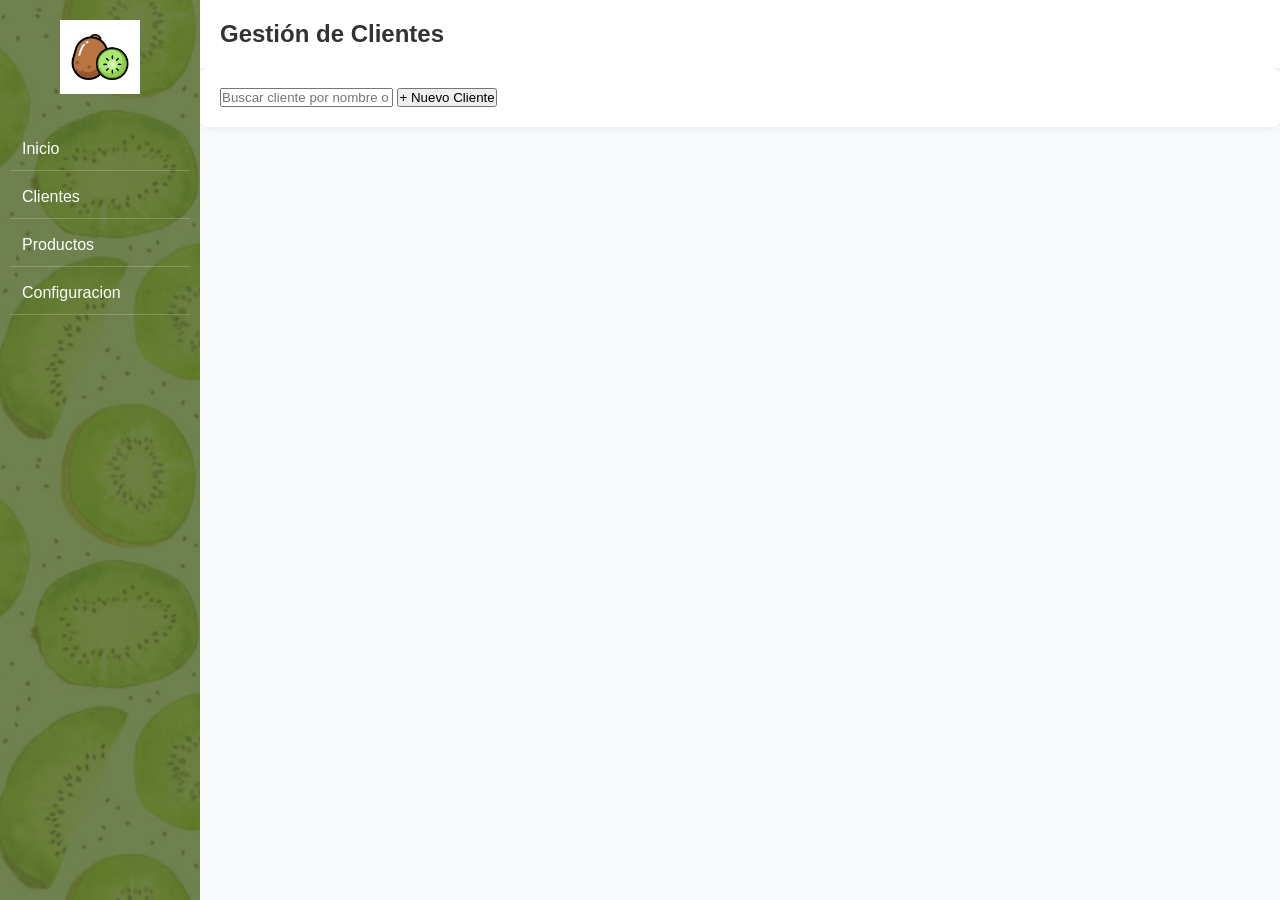
==== clientes.html @ d9c5c154 "first commit" ====
<!DOCTYPE html>
<html lang="es">
<head>
    <meta charset="UTF-8">
    <meta name="viewport" content="width=device-width, initial-scale=1.0">
    <title>Clientes - CepKit</title>
    <link rel="stylesheet" href="css/inicio.css">
    <link rel="stylesheet" href="css/clientes.css">
</head>
<body>
    
    <!-- Menú lateral navegable-->
     <nav class="menu">
        <div class="logo">
            <img src="imagen/kiwilogo.jpg" alt="logo de CepKit">
        </div>
        <ul>
            <li><a href="index.html">Inicio</a></li>
            <li><a href="clientes.html" class="active">Clientes</a></li>
            <li><a href="productos.html">Productos</a></li>
            <li><a href="configuracion.html">Configuracion</a></li>
        </ul>
     </nav>

     <!-- Contenedor principal de la derecha-->
      <div class="main-wrapper">

        <!-- Banner superior -->
         <header class="banner">
            <h1>Gestión de Clientes</h1>
         </header>

         <!--Contenido principal-->
         <main class="content">

            <!-- Acciones y flitro-->
             <section class="actions-bar card">
                <input type="text" placeholder="Buscar cliente por nombre o telefono..." class="search-input">
                <!-- Botón que abre la ventana emergente-->
                 <button class="btn btn-primary" onclick="openModa1()">+ Nuevo Cliente</button>

                </input>
             </section>
         </main>
</body>
</html>
---- css/inicio.css ----
*{
    margin: 0;
    padding: 0;
    box-sizing: border-box;
}

body {
    font-family: Arial, sans-serif;
    display: flex;
    background-color: #f8f9fa;
    min-height: 100vh;
}

/* --- Menú lateral --- */
.menu {
    background-image: linear-gradient(rgba(85, 107, 47, 0.85), rgba(85, 107, 47, 0.85)),
    url("../imagen/kiwifondo.jpg");
    background-size: cover;
    background-position: center;
    width: 200px;
    min-width: 200px;
    height: 100vh;
    position: sticky;
    top: 0;
    padding: 20px 10px;
}

.logo {
    text-align: center;
    margin-bottom: 30px;

}

.logo img {
    width: 80px;
    height: auto;
}

.menu ul {
    list-style: none;
}

.menu ul li {
    margin-bottom: 5px;
    border-bottom: 0.5px solid rgba(255, 255, 255, 0.2);
}

.menu ul li a {
    display: block;
    color: white;
    text-decoration: none;
    padding: 12px;
    border-radius: 5px;
    transition: background-color 0.3s ease;
}

.menu ul li a:hover {
    background-color: rbga(34, 139, 34, 0.5);

}

/*--- Estructura contenio Principal ---*/
.main-wrapper {
    flex: 1;
    display: flex;
    flex-direction: column;
    min-height: 100vh;
}

/*--- Header / Banner --- */
.banner {
    background-color: #ffffff;
    padding: 20px ;
    box-shadow: 0px 2px 4px rgba(0, 0, 0, 0.08);
    display: flex;
    align-items: center;
}

.banner h1 {
    font-size: 1.5rem;
    color: #333;
}

.card {
    background-color: #ffffff;
    padding: 20px;
    border-radius: 8px;
    box-shadow: 0 2px 5px rgba(0, 0, 0, 0.05);
    margin-bottom: 20px;
}

.card h2,h3 {
    margin-bottom: 10px;
    color: #556B2F;

}

.card p {
    color: #666;
    line-height: 1.5;
}

.grid-cards {
    display: grid;
    grid-template-columns: repeat(auto-fit, minmax(220px, 1fr));
    gap: 20px;
}

/*---Footer---*/
footer {
    background-color: #ffffff;
    text-align: center;
    padding: 15px;
    font-size: 0.85rem;
    color: #777;
    border-top: 1px solid #e0e0e0;
    bottom: 0;
    position:fixed;
    float: left;
    width: 90%;
}

.formulario p {
    color: #556B2F;
    text-align: center;
}

.formulario form {
    display: flex;
    flex-direction: column;
    gap: 2px;
}

.formulario form label {
    width: 100%;
    font-weight: 200;
}

.formulario form input, select {
    width: 100%;
    padding: 8px;
    border: 1px solid #ccc;
    border-radius: 5px;
}

.formulario form p {
    text-align: left;
}

.formulario form a {
    color: #A52A2A;
    text-decoration: none;
    font-weight: bold;
}

.formulario form a:hover {
    text-decoration: underline;
}

.botones{
    display: flex;
    margin-top: 20px;
}

.botones input[type="submit"]{
    background-color: #A52A2A;
    color: white;
    border: none;
}

.botones input[type="submit"]:hover {
    background-color: #8B2424;
}

.botones input[type="reset"]{
    background-color: white;
    color: #A52A2A;
    border: 1px solid #A52A2A;
}

.botones input[type="reset"]:hover {
    background-color: #f5f5f5;

}

.panel-izquierda {
    background-image: url("../imagen/kiwifondo.jpg");
    background-size: cover;
    background-position: center;
}
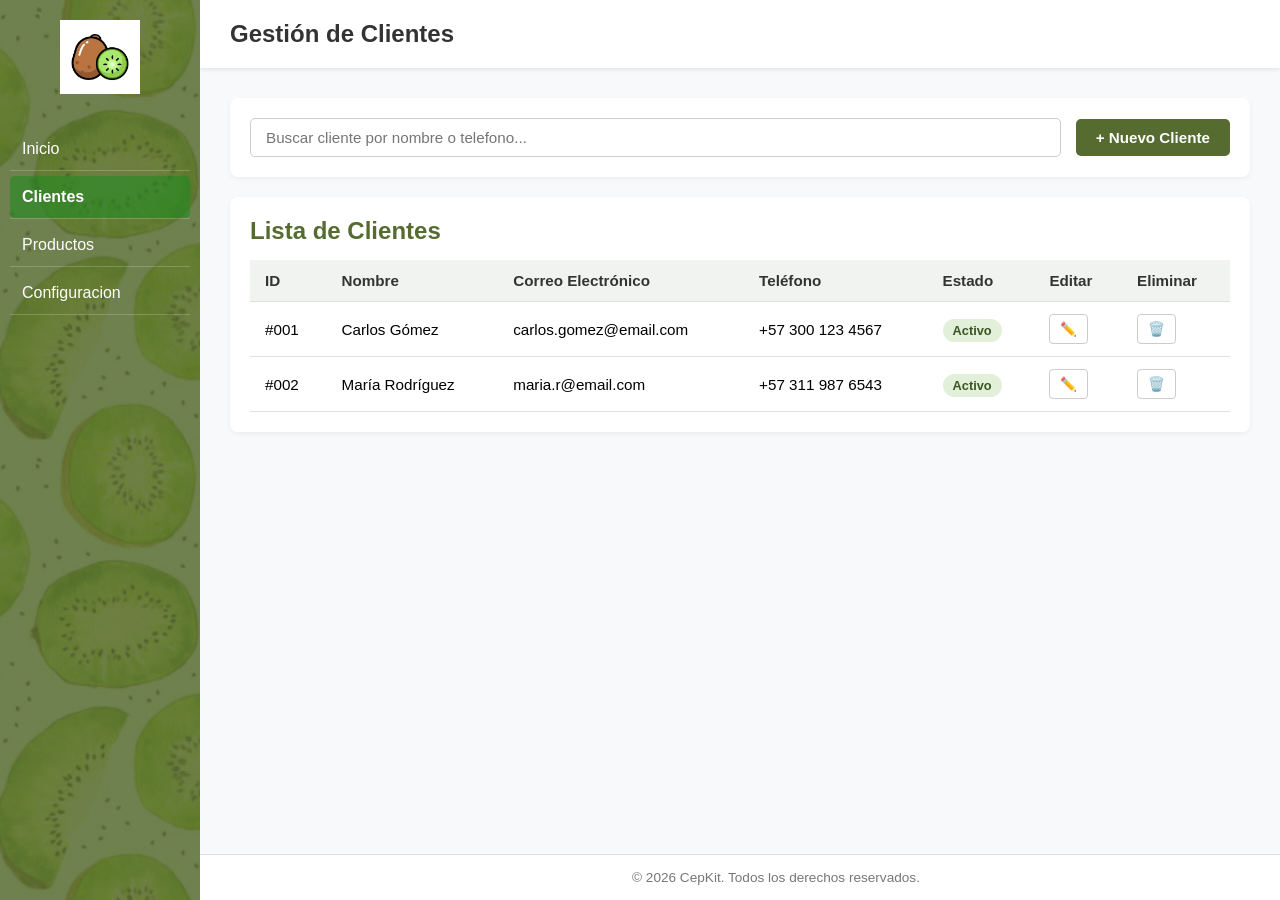
==== commit 66386349: "actualizar" ====
--- a/clientes.html
+++ b/clientes.html
@@ -38,9 +38,138 @@
                 <input type="text" placeholder="Buscar cliente por nombre o telefono..." class="search-input">
                 <!-- Botón que abre la ventana emergente-->
                  <button class="btn btn-primary" onclick="openModa1()">+ Nuevo Cliente</button>
+             </section>
 
-                </input>
-             </section>
-         </main>
+                <!-- Tabla de Clientes -->
+<section class="card table-container">
+<h2>Lista de Clientes</h2>
+<table class="data-table">
+<thead>
+<tr>
+<th>ID</th>
+<th>Nombre</th>
+<th>Correo Electrónico</th>
+<th>Teléfono</th>
+<th>Estado</th>
+<th>Editar</th>
+<th>Eliminar</th>
+</tr>
+</thead>
+<tbody>
+<tr>
+<td>#001</td>
+<td>Carlos Gómez</td>
+<td>carlos.gomez@email.com</td>
+<td>+57 300 123 4567</td>
+<td><span class="badge badge-success">Activo</span></td>
+<td>
+
+<button class="btn-icon"> ✏️</button>
+</td>
+<td>
+
+<button class="btn-icon btn-danger"> 🗑️ </button>
+</td>
+</tr>
+<tr>
+<td>#002</td>
+<td>María Rodríguez</td>
+<td>maria.r@email.com</td>
+<td>+57 311 987 6543</td>
+
+<td><span class="badge badge-success">Activo</span></td>
+<td>
+
+<button class="btn-icon"> ✏️</button>
+</td>
+<td>
+
+<button class="btn-icon btn-danger"> 🗑️</button>
+</td>
+</tr>
+</tbody>
+</table>
+
+</section>
+
+</main>
+<!-- Pie de página -->
+<footer>
+<p>&copy; 2026 CepKit. Todos los derechos reservados.</p>
+</footer>
+</div>
+
+<!-- VENTANA EMERGENTE (MODAL) PARA REGISTRAR CLIENTE -->
+<div id="modalCliente" class="modal">
+<div class="modal-content">
+<div class="modal-header">
+<h2>Registrar Nuevo Cliente</h2>
+<span class="close-btn" onclick="closeModal()">&times;</span>
+</div>
+
+<form id="formCliente" onsubmit="guardarCliente (event)">
+<div class="modal-body">
+<div class="form-group">
+<label for="nombre">Nombre Completo *</label>
+<input type="text" id="nombre" placeholder="Ej. Juan Pérez" required>
+</div>
+
+<div class="form-group">
+<label for="email">Correo Electrónico *</label>
+<input type="email" id="email" placeholder="ejemplo@correo.com" required>
+</div>
+
+<div class="form-group">
+<label for="telefono">Teléfono *</label>
+<input type="tel" id="telefono" placeholder="+57 300 000 0000" required>
+</div>
+
+<div class="form-group">
+<label for="estado">Estado</label>
+<select id="estado">
+<option value="Activo">Activo</option>
+<option value="Inactivo">Inactivo</option>
+</select>
+</div>
+</div>
+
+<div class="modal-footer">
+<button type="button" class="btn btn-secondary" onclick="closeModal()">Cancelar</button>
+<button type="submit" class="btn btn-primary">Guardar Cliente</button>
+</div>
+</form>
+</div>
+</div>
+
+
+<!-- Script sencillo para interactuar con la ventana -->
+<script>
+function openModal() {
+document.getElementById('modalCliente').style.display = 'flex';
+}
+
+function closeModal() {
+document.getElementById('modalCliente').style.display = 'none';
+}
+
+
+// Cierra la ventana si se hace clic fuera del contenido
+
+window.onclick = function(event) {
+const modal = document.getElementById('modalCliente');
+if (event.target === modal) {
+closeModal();
+}
+}
+
+
+function guardarCliente (event) {
+event.preventDefault();
+alert('¡Cliente guardado exitosamente!');
+closeModal();
+document.getElementById('formCliente').reset();
+}
+
+</script>
 </body>
 </html>
--- a/css/clientes.css
+++ b/css/clientes.css
@@ -0,0 +1,321 @@
+/* --- Barra de acciones y búsqueda --- */
+.actions-bar {
+    display: flex;
+    justify-content: space-between;
+    align-items: center;
+    gap: 15px;
+    flex-wrap: wrap;
+}
+
+.search-input {
+    flex: 1;
+    min-width: 250px;
+    padding: 10px 15px;
+    border: 1px solid #ccc;
+    border-radius: 5px;
+    font-size: 0.95rem;
+    outline: none;
+    transition: border-color 0.3s;
+}
+
+.search-input:focus {
+    border-color: #556B2F;
+}
+
+/* --- Botones --- */
+.btn {
+    padding: 10px 20px;
+    border: none;
+    border-radius: 5px;
+    font-size: 0.95rem;
+    font-weight: bold;
+    cursor: pointer;
+    transition: background-color 0.3s ease;
+}
+
+.btn-primary {
+    background-color: #556B2F;
+    color: white;
+}
+
+.btn-primary:hover {
+    background-color: #3e4f22;
+}
+
+.btn-icon {
+    padding: 6px 10px;
+    border: 1px solid #ccc;
+    background-color: #fff;
+    border-radius: 4px;
+    cursor: pointer;
+    font-size: 0.85rem;
+    margin-right: 4px;
+    transition: background-color 0.2s;
+}
+
+.btn-icon:hover {
+    background-color: #f0f0f0;
+}
+
+.btn-danger:hover {
+    background-color: #ffe6e6;
+    border-color: #d9534f;
+    color: #d9534f;
+}
+
+/* --- Tabla de Datos --- */
+.table-container {
+    overflow-x: auto;
+}
+
+.data-table {
+    width: 100%;
+    border-collapse: collapse;
+    margin-top: 15px;
+    font-size: 0.95rem;
+  
+}
+
+.data-table th,
+.data-table td {
+    padding: 12px 15px;
+    text-align: left;
+    border-bottom: 1px solid #e0e0e0;
+}
+
+.data-table th {
+    background-color: #f1f3f0;
+    color: #333;
+    font-weight: bold;
+}
+
+.data-table tbody tr:hover {
+    background-color: #f9fbf8;
+}
+
+/* --- Etiquetas de estado (Badges) --- */
+.badge {
+    padding: 4px 10px;
+    border-radius: 12px;
+    font-size: 0.8rem;
+    font-weight: bold;
+}
+
+.badge-success {
+    background-color: #e2f0d9;
+    color: #385723;
+}
+
+.badge-warning {
+    background-color: #fff2cc;
+    color: #b25900;
+}
+
+/* --- Marcador de enlace activo en menú --- */
+.menu ul li a.active {
+    background-color: rgba(34, 139, 34, 0.6);
+    font-weight: bold;
+}
+
+/* --- VENTANA EMERGENTE (MODAL) --- */
+.modal {
+    display: none; /* Oculto por defecto */
+    position: fixed;
+    top: 0;
+    left: 0;
+    width: 100%;
+    height: 100%;
+    background-color: rgba(0, 0, 0, 0.5); /* Fondo oscuro semitransparente */
+    justify-content: center;
+    align-items: center;
+    z-index: 1000;
+}
+
+.modal-content {
+    background-color: #ffffff;
+    width: 90%;
+    max-width: 500px;
+    border-radius: 8px;
+    box-shadow: 0 4px 15px rgba(0, 0, 0, 0.2);
+    overflow: hidden;
+    animation: fadeIn 0.3s ease;
+}
+
+/* Animación de entrada */
+@keyframes fadeIn {
+    from {
+        opacity: 0;
+        transform: translateY(-20px);
+    }
+    to {
+        opacity: 1;
+        transform: translateY(0);
+    }
+}
+
+.modal-header {
+    background-color: #556B2F;
+    color: white;
+    padding: 15px 20px;
+    display: flex;
+    justify-content: space-between;
+    align-items: center;
+}
+
+.modal-header h2 {
+    font-size: 1.2rem;
+    margin: 0;
+}
+
+.close-btn {
+    font-size: 1.5rem;
+    cursor: pointer;
+    color: white;
+    transition: color 0.2s;
+}
+
+.close-btn:hover {
+    color: #ddd;
+}
+
+.modal-body {
+    padding: 20px;
+}
+
+.form-group {
+    margin-bottom: 15px;
+}
+
+.form-group label {
+    display: block;
+    margin-bottom: 5px;
+    font-weight: bold;
+    color: #333;
+    font-size: 0.9rem;
+}
+
+.form-group input,
+.form-group select {
+    width: 100%;
+    padding: 10px;
+    border: 1px solid #ccc;
+    border-radius: 5px;
+    font-size: 0.95rem;
+    outline: none;
+    transition: border-color 0.3s;
+}
+
+.form-group input:focus,
+.form-group select:focus {
+    border-color: #556B2F;
+}
+
+.modal-footer {
+    padding: 15px 20px;
+    background-color: #f8f9fa;
+    display: flex;
+    justify-content: flex-end;
+    gap: 10px;
+    border-top: 1px solid #e0e0e0;
+}
+
+.btn-secondary {
+    background-color: #6c757d;
+    color: white;
+}
+
+.btn-secondary:hover {
+    background-color: #5a6268;
+}
+
+.card {
+background-color: #ffffff;
+padding: 20px;
+border-radius: 8px;
+box-shadow: 0 2px 5px rgba(0, 0, 0, 0.05);
+margin-bottom: 20px;
+}
+
+.card h2, .card h3 {
+margin-bottom: 10px;
+color: #556B2F;
+}
+
+.card p {
+color: #666;
+line-height: 1.5;
+}
+
+
+.grid-cards {
+display: grid;
+grid-template-columns: repeat (auto-fit, minmax (220px, 1fr));
+gap: 20px;
+}
+
+/* Footer -- */
+
+footer {
+background-color: #ffffff;
+text-align: center;
+padding: 15px;
+font-size: 0.85rem;
+color: #777;
+border-top: 1px solid #e0e0e0;
+}
+
+menu ul {
+list-style: none;
+}
+
+.menu ul li {
+margin-bottom: 5px;
+border-bottom: 0.5px solid rgba(255, 255, 255, 0.2);
+}
+
+.menu ul li a {
+display: block;
+color: white;
+text-decoration: none;
+padding: 12px;
+border-radius: 5px;
+transition: background-color 0.3s ease;
+}
+
+
+.menu ul li a:hover {
+
+background-color: rgba(34, 139, 34, 0.5);
+}
+
+/* Estructura Contenido Principal --- */
+
+.main-wrapper {
+flex: 1;
+display: flex;
+flex-direction: column;
+min-height: 100vh;
+}
+
+/* Header / Banner */
+
+.banner {
+background-color: #ffffff;
+padding: 20px 30px;
+box-shadow: 0px 2px 4px rgba(0, 0, 0, 0.08);
+display: flex;
+align-items: center;
+}
+
+.banner h1 {
+font-size: 1.5rem;
+color: #333;
+}
+
+/* Sección de Contenido */
+
+.content {
+padding: 30px;
+flex: 1;
+}
+
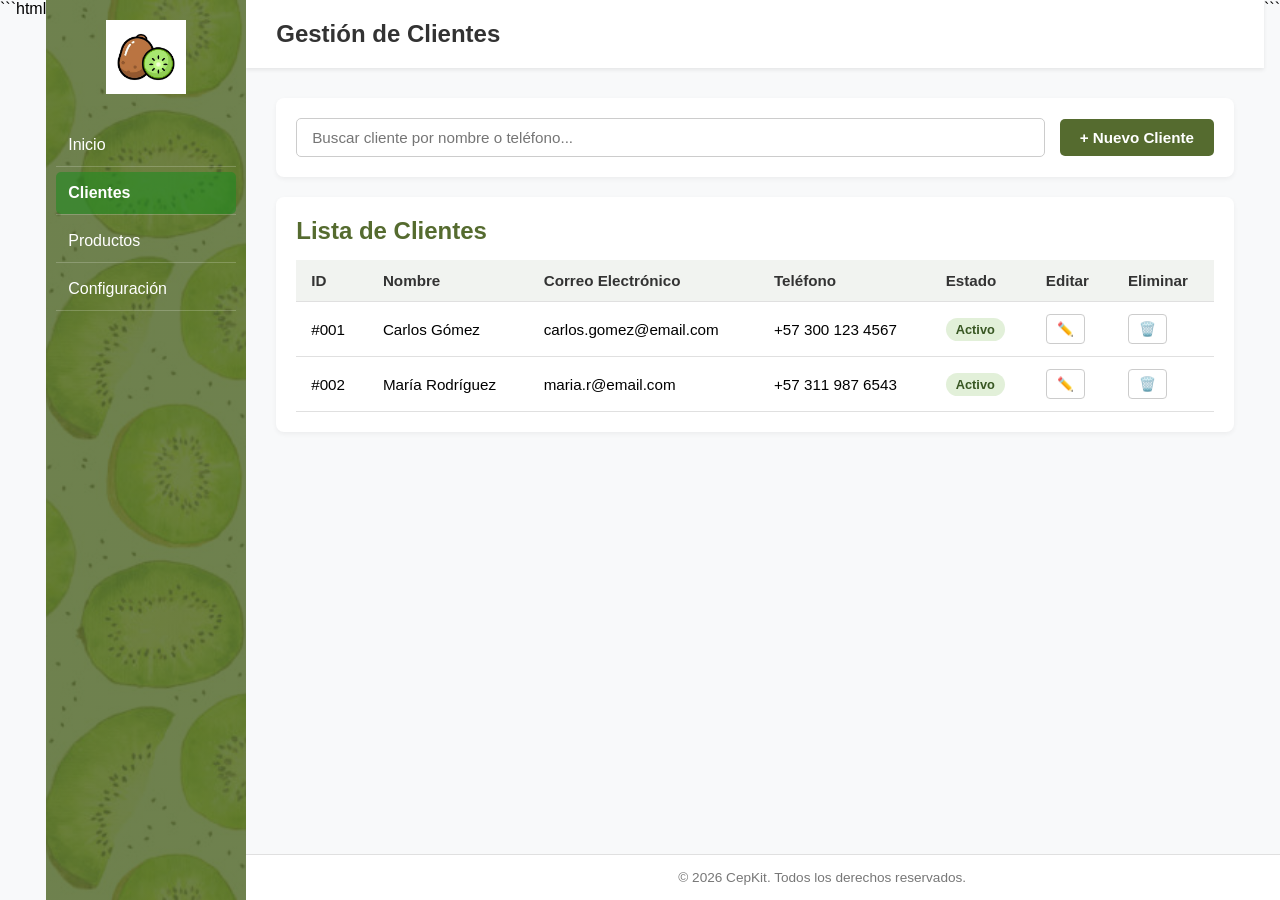
==== commit 6ee093b6: "actualizar" ====
--- a/clientes.html
+++ b/clientes.html
@@ -1,175 +1,336 @@
+```html
 <!DOCTYPE html>
 <html lang="es">
+
 <head>
     <meta charset="UTF-8">
     <meta name="viewport" content="width=device-width, initial-scale=1.0">
+
     <title>Clientes - CepKit</title>
+
     <link rel="stylesheet" href="css/inicio.css">
     <link rel="stylesheet" href="css/clientes.css">
 </head>
+
 <body>
-    
-    <!-- Menú lateral navegable-->
-     <nav class="menu">
+
+    <!-- Menú lateral navegable -->
+    <nav class="menu">
+
         <div class="logo">
-            <img src="imagen/kiwilogo.jpg" alt="logo de CepKit">
+            <img src="imagen/kiwilogo.jpg" alt="Logo de CepKit">
         </div>
+
         <ul>
             <li><a href="index.html">Inicio</a></li>
             <li><a href="clientes.html" class="active">Clientes</a></li>
             <li><a href="productos.html">Productos</a></li>
-            <li><a href="configuracion.html">Configuracion</a></li>
+            <li><a href="configuracion.html">Configuración</a></li>
         </ul>
-     </nav>
-
-     <!-- Contenedor principal de la derecha-->
-      <div class="main-wrapper">
+
+    </nav>
+
+
+    <!-- Contenedor principal de la derecha -->
+    <div class="main-wrapper">
 
         <!-- Banner superior -->
-         <header class="banner">
+        <header class="banner">
             <h1>Gestión de Clientes</h1>
-         </header>
-
-         <!--Contenido principal-->
-         <main class="content">
-
-            <!-- Acciones y flitro-->
-             <section class="actions-bar card">
-                <input type="text" placeholder="Buscar cliente por nombre o telefono..." class="search-input">
-                <!-- Botón que abre la ventana emergente-->
-                 <button class="btn btn-primary" onclick="openModa1()">+ Nuevo Cliente</button>
-             </section>
-
-                <!-- Tabla de Clientes -->
-<section class="card table-container">
-<h2>Lista de Clientes</h2>
-<table class="data-table">
-<thead>
-<tr>
-<th>ID</th>
-<th>Nombre</th>
-<th>Correo Electrónico</th>
-<th>Teléfono</th>
-<th>Estado</th>
-<th>Editar</th>
-<th>Eliminar</th>
-</tr>
-</thead>
-<tbody>
-<tr>
-<td>#001</td>
-<td>Carlos Gómez</td>
-<td>carlos.gomez@email.com</td>
-<td>+57 300 123 4567</td>
-<td><span class="badge badge-success">Activo</span></td>
-<td>
-
-<button class="btn-icon"> ✏️</button>
-</td>
-<td>
-
-<button class="btn-icon btn-danger"> 🗑️ </button>
-</td>
-</tr>
-<tr>
-<td>#002</td>
-<td>María Rodríguez</td>
-<td>maria.r@email.com</td>
-<td>+57 311 987 6543</td>
-
-<td><span class="badge badge-success">Activo</span></td>
-<td>
-
-<button class="btn-icon"> ✏️</button>
-</td>
-<td>
-
-<button class="btn-icon btn-danger"> 🗑️</button>
-</td>
-</tr>
-</tbody>
-</table>
-
-</section>
-
-</main>
-<!-- Pie de página -->
-<footer>
-<p>&copy; 2026 CepKit. Todos los derechos reservados.</p>
-</footer>
-</div>
-
-<!-- VENTANA EMERGENTE (MODAL) PARA REGISTRAR CLIENTE -->
-<div id="modalCliente" class="modal">
-<div class="modal-content">
-<div class="modal-header">
-<h2>Registrar Nuevo Cliente</h2>
-<span class="close-btn" onclick="closeModal()">&times;</span>
-</div>
-
-<form id="formCliente" onsubmit="guardarCliente (event)">
-<div class="modal-body">
-<div class="form-group">
-<label for="nombre">Nombre Completo *</label>
-<input type="text" id="nombre" placeholder="Ej. Juan Pérez" required>
-</div>
-
-<div class="form-group">
-<label for="email">Correo Electrónico *</label>
-<input type="email" id="email" placeholder="ejemplo@correo.com" required>
-</div>
-
-<div class="form-group">
-<label for="telefono">Teléfono *</label>
-<input type="tel" id="telefono" placeholder="+57 300 000 0000" required>
-</div>
-
-<div class="form-group">
-<label for="estado">Estado</label>
-<select id="estado">
-<option value="Activo">Activo</option>
-<option value="Inactivo">Inactivo</option>
-</select>
-</div>
-</div>
-
-<div class="modal-footer">
-<button type="button" class="btn btn-secondary" onclick="closeModal()">Cancelar</button>
-<button type="submit" class="btn btn-primary">Guardar Cliente</button>
-</div>
-</form>
-</div>
-</div>
-
-
-<!-- Script sencillo para interactuar con la ventana -->
-<script>
-function openModal() {
-document.getElementById('modalCliente').style.display = 'flex';
-}
-
-function closeModal() {
-document.getElementById('modalCliente').style.display = 'none';
-}
-
-
-// Cierra la ventana si se hace clic fuera del contenido
-
-window.onclick = function(event) {
-const modal = document.getElementById('modalCliente');
-if (event.target === modal) {
-closeModal();
-}
-}
-
-
-function guardarCliente (event) {
-event.preventDefault();
-alert('¡Cliente guardado exitosamente!');
-closeModal();
-document.getElementById('formCliente').reset();
-}
-
-</script>
+        </header>
+
+
+        <!-- Contenido principal -->
+        <main class="content">
+
+            <!-- Acciones y filtro -->
+            <section class="actions-bar card">
+
+                <input
+                    type="text"
+                    placeholder="Buscar cliente por nombre o teléfono..."
+                    class="search-input"
+                >
+
+                <!-- Botón que abre la ventana emergente -->
+                <button
+                    class="btn btn-primary"
+                    onclick="openModal()"
+                >
+                    + Nuevo Cliente
+                </button>
+
+            </section>
+
+
+            <!-- Tabla de Clientes -->
+            <section class="card table-container">
+
+                <h2>Lista de Clientes</h2>
+
+                <table class="data-table">
+
+                    <thead>
+                        <tr>
+                            <th>ID</th>
+                            <th>Nombre</th>
+                            <th>Correo Electrónico</th>
+                            <th>Teléfono</th>
+                            <th>Estado</th>
+                            <th>Editar</th>
+                            <th>Eliminar</th>
+                        </tr>
+                    </thead>
+
+                    <tbody>
+
+                        <tr>
+                            <td>#001</td>
+                            <td>Carlos Gómez</td>
+                            <td>carlos.gomez@email.com</td>
+                            <td>+57 300 123 4567</td>
+
+                            <td>
+                                <span class="badge badge-success">
+                                    Activo
+                                </span>
+                            </td>
+
+                            <td>
+                                <button class="btn-icon">
+                                    ✏️
+                                </button>
+                            </td>
+
+                            <td>
+                                <button class="btn-icon btn-danger">
+                                    🗑️
+                                </button>
+                            </td>
+                        </tr>
+
+
+                        <tr>
+                            <td>#002</td>
+                            <td>María Rodríguez</td>
+                            <td>maria.r@email.com</td>
+                            <td>+57 311 987 6543</td>
+
+                            <td>
+                                <span class="badge badge-success">
+                                    Activo
+                                </span>
+                            </td>
+
+                            <td>
+                                <button class="btn-icon">
+                                    ✏️
+                                </button>
+                            </td>
+
+                            <td>
+                                <button class="btn-icon btn-danger">
+                                    🗑️
+                                </button>
+                            </td>
+                        </tr>
+
+                    </tbody>
+
+                </table>
+
+            </section>
+
+        </main>
+
+
+        <!-- Pie de página -->
+        <footer>
+            <p>© 2026 CepKit. Todos los derechos reservados.</p>
+        </footer>
+
+    </div>
+
+
+    <!-- VENTANA EMERGENTE (MODAL) PARA REGISTRAR CLIENTE -->
+
+    <div id="modalCliente" class="modal">
+
+        <div class="modal-content">
+
+            <div class="modal-header">
+
+                <h2>Registrar Nuevo Cliente</h2>
+
+                <span
+                    class="close-btn"
+                    onclick="closeModal()"
+                >
+                    ×
+                </span>
+
+            </div>
+
+
+            <form
+                id="formCliente"
+                onsubmit="guardarCliente(event)"
+            >
+
+                <div class="modal-body">
+
+                    <!-- Nombre -->
+                    <div class="form-group">
+
+                        <label for="nombre">
+                            Nombre Completo *
+                        </label>
+
+                        <input
+                            type="text"
+                            id="nombre"
+                            placeholder="Ej. Juan Pérez"
+                            required
+                        >
+
+                    </div>
+
+
+                    <!-- Correo -->
+                    <div class="form-group">
+
+                        <label for="email">
+                            Correo Electrónico *
+                        </label>
+
+                        <input
+                            type="email"
+                            id="email"
+                            placeholder="ejemplo@correo.com"
+                            required
+                        >
+
+                    </div>
+
+
+                    <!-- Teléfono -->
+                    <div class="form-group">
+
+                        <label for="telefono">
+                            Teléfono *
+                        </label>
+
+                        <input
+                            type="tel"
+                            id="telefono"
+                            placeholder="+57 300 000 0000"
+                            required
+                        >
+
+                    </div>
+
+
+                    <!-- Estado -->
+                    <div class="form-group">
+
+                        <label for="estado">
+                            Estado
+                        </label>
+
+                        <select id="estado">
+
+                            <option value="Activo">
+                                Activo
+                            </option>
+
+                            <option value="Inactivo">
+                                Inactivo
+                            </option>
+
+                        </select>
+
+                    </div>
+
+                </div>
+
+
+                <!-- Botones -->
+                <div class="modal-footer">
+
+                    <button
+                        type="button"
+                        class="btn btn-secondary"
+                        onclick="closeModal()"
+                    >
+                        Cancelar
+                    </button>
+
+                    <button
+                        type="submit"
+                        class="btn btn-primary"
+                    >
+                        Guardar Cliente
+                    </button>
+
+                </div>
+
+            </form>
+
+        </div>
+
+    </div>
+
+
+    <!-- JavaScript -->
+
+    <script>
+
+        // Abrir modal
+        function openModal() {
+
+            document.getElementById("modalCliente").style.display = "flex";
+
+        }
+
+
+        // Cerrar modal
+        function closeModal() {
+
+            document.getElementById("modalCliente").style.display = "none";
+
+        }
+
+
+        // Cerrar la ventana al hacer clic fuera del contenido
+        window.onclick = function(event) {
+
+            const modal = document.getElementById("modalCliente");
+
+            if (event.target === modal) {
+
+                closeModal();
+
+            }
+
+        };
+
+
+        // Guardar cliente
+        function guardarCliente(event) {
+
+            event.preventDefault();
+
+            alert("¡Cliente guardado exitosamente!");
+
+            closeModal();
+
+            document.getElementById("formCliente").reset();
+
+        }
+
+    </script>
+
 </body>
-</html>+
+</html>
+```
